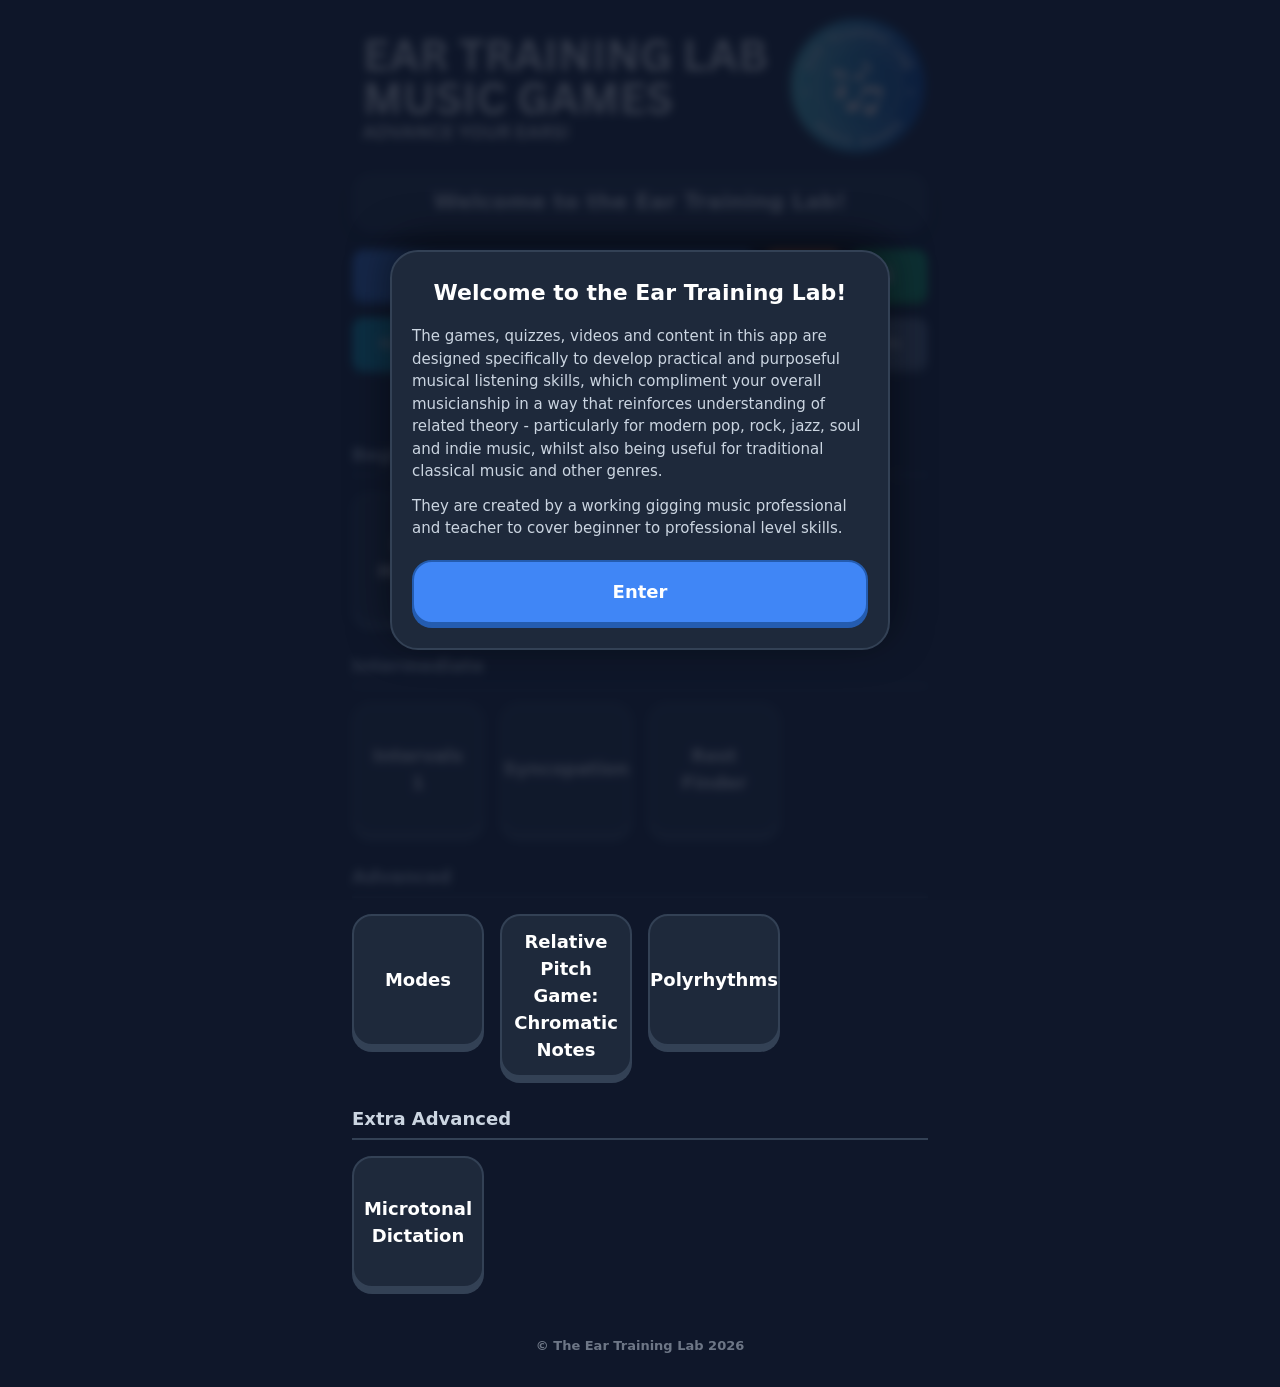
==== index.html @ 7a1864b0 "Add files via upload" ====
<!DOCTYPE html>
<html lang="en">
<head>
  <meta charset="utf-8"/>
  <meta name="viewport" content="width=device-width, initial-scale=1, maximum-scale=1, user-scalable=no"/>
  <meta name="theme-color" content="#0f172a" id="metaThemeColor"/>
  <title>The Ear Training Lab - Home</title>
  <link href="shared/global.css" rel="stylesheet"/>
</head>
<body>
  <div class="app">
    
    <header class="hero">
      <div class="app-titleWrap">
        <img alt="The Ear Training Lab" class="app-titleImg img-dark" src="images/hometitle.png" onerror="this.style.display='none'; document.getElementById('fallbackTitle').classList.remove('hidden');"/>
        <img alt="The Ear Training Lab" class="app-titleImg img-light" src="images/titlelight.png" onerror="this.style.display='none'; document.getElementById('fallbackTitle').classList.remove('hidden');"/>
        <h1 id="fallbackTitle" class="fallback-title hidden">The Ear Training Lab</h1>
      </div>
      
      <div class="welcome-panel">
        <h2 id="welcomeHeading" class="welcome-heading">Welcome to the Ear Training Lab!</h2>
      </div>
    </header>

    <div class="top-actions-row">
      <button id="progressBtn" class="btn primary action-btn progress-btn" type="button" onclick="window.location.href='progress/index.html'">
        📈 Progress And Results!
      </button>
      <button id="settingsBtn" class="btn action-btn btn-orange icon-btn" aria-label="User and Settings" title="Settings">⚙️</button>
      <button id="aboutBtn" class="btn action-btn btn-teal icon-btn" aria-label="About" title="Info">ℹ️</button>
    </div>

    <nav class="nav-row" aria-label="Main Navigation">
      <button class="btn nav-btn tab-btn active" data-target="sec-games">Games</button>
      <button class="btn nav-btn tab-btn" data-target="sec-quizzes">Quizzes</button>
      <button class="btn nav-btn tab-btn" data-target="sec-videos">Videos</button>
      <button class="btn nav-btn tab-btn" data-target="sec-reading">Reading</button>
      <button class="btn nav-btn tab-btn" data-target="sec-tools">Tools</button>
    </nav>

    <main class="content-container">
      
      <section id="sec-games" class="content-section active">
        <div class="filter-bar">
          <button id="filterBtn" class="btn btn-glass-grey mini-btn" type="button">🔍 Filter</button>
          <button id="sortBtn" class="btn btn-glass-grey mini-btn" type="button">↕️ Sort</button>
        </div>

        <div class="tile-grid" id="gamesGrid">
          <a href="#" class="tile-btn game-tile" data-difficulty="1" data-type="pitch">Pitch Match 1</a>
          <a href="#" class="tile-btn game-tile" data-difficulty="2" data-type="pitch">Major/Minor</a>
          <a href="#" class="tile-btn game-tile" data-difficulty="3" data-type="rhythm">Beat Tapper</a>
          
          <a href="#" class="tile-btn game-tile" data-difficulty="4" data-type="pitch">Intervals 1</a>
          <a href="#" class="tile-btn game-tile" data-difficulty="5" data-type="rhythm">Syncopation</a>
          <a href="#" class="tile-btn game-tile" data-difficulty="6" data-type="rhythm">Rest Finder</a>
          
          <a href="games/relativepitchchromatic/chromaticindex.html" class="tile-btn game-tile" data-difficulty="8" data-type="pitch">Relative Pitch Game: Chromatic Notes</a>
          <a href="#" class="tile-btn game-tile" data-difficulty="7" data-type="pitch">Modes</a>
          <a href="#" class="tile-btn game-tile" data-difficulty="9" data-type="rhythm">Polyrhythms</a>
        
          <a href="#" class="tile-btn game-tile" data-difficulty="10" data-type="pitch">Microtonal Dictation</a>
        </div>
      </section>

      <section id="sec-quizzes" class="content-section hidden">
        <div class="tile-grid">
          <a href="#" class="tile-btn">Quiz 1: Basics</a>
          <a href="#" class="tile-btn">Quiz 2: Clefs</a>
          <a href="#" class="tile-btn">Quiz 3: Time</a>
          <a href="#" class="tile-btn">Quiz 4: Keys</a>
          <a href="#" class="tile-btn">Quiz 5: Scales</a>
          <a href="#" class="tile-btn">Quiz 6: Chords</a>
          <a href="#" class="tile-btn">Quiz 7: Melody</a>
          <a href="#" class="tile-btn">Quiz 8: Rhythm</a>
          <a href="#" class="tile-btn">Quiz 9: Final</a>
        </div>
      </section>

      <section id="sec-videos" class="content-section hidden">
        <div class="tile-grid">
          <a href="#" class="tile-btn">Vid: Pitch</a>
          <a href="#" class="tile-btn">Vid: Rhythm</a>
          <a href="#" class="tile-btn">Vid: Piano</a>
          <a href="#" class="tile-btn">Vid: Guitar</a>
          <a href="#" class="tile-btn">Vid: Vocals</a>
          <a href="#" class="tile-btn">Vid: Theory 1</a>
          <a href="#" class="tile-btn">Vid: Theory 2</a>
          <a href="#" class="tile-btn">Vid: Warmups</a>
          <a href="#" class="tile-btn">Vid: Practice</a>
        </div>
      </section>

      <section id="sec-reading" class="content-section hidden">
        <div class="tile-grid">
          <a href="#" class="tile-btn">Article 1</a>
          <a href="#" class="tile-btn">Article 2</a>
          <a href="#" class="tile-btn">Article 3</a>
          <a href="#" class="tile-btn">Article 4</a>
          <a href="#" class="tile-btn">Article 5</a>
          <a href="#" class="tile-btn">Article 6</a>
          <a href="#" class="tile-btn">Article 7</a>
          <a href="#" class="tile-btn">Article 8</a>
          <a href="#" class="tile-btn">Article 9</a>
        </div>
      </section>

      <section id="sec-tools" class="content-section hidden">
        <div class="tile-grid">
          <a href="#" class="tile-btn">Tool: Metronome</a>
          <a href="#" class="tile-btn">Tool: Tuner</a>
          <a href="#" class="tile-btn">Tool: Piano</a>
        </div>
      </section>
    </main>
    </main>

    <footer class="app-footer">
      <p>&copy; The Ear Training Lab 2026</p>
    </footer>

    <div aria-labelledby="filterTitle" aria-modal="true" class="modal hidden" id="filterModal" role="dialog">
      <div class="modalCard modalCard-sm">
        <h2 class="modalTitle" id="filterTitle">Filter Games</h2>
        <div class="modalBody text-left">
          
          <div class="settings-group">
            <label class="settings-label">Difficulty</label>
            <div class="checkbox-row">
              <input type="checkbox" id="diff-beg" class="filter-diff" value="beginner" checked>
              <label for="diff-beg">Beginner (1-3)</label>
            </div>
            <div class="checkbox-row">
              <input type="checkbox" id="diff-int" class="filter-diff" value="intermediate" checked>
              <label for="diff-int">Intermediate (4-6)</label>
            </div>
            <div class="checkbox-row">
              <input type="checkbox" id="diff-adv" class="filter-diff" value="advanced" checked>
              <label for="diff-adv">Advanced (7-9)</label>
            </div>
            <div class="checkbox-row">
              <input type="checkbox" id="diff-extra" class="filter-diff" value="extra-advanced" checked>
              <label for="diff-extra">Extra Advanced (10)</label>
            </div>
          </div>

          <div class="settings-group">
            <label class="settings-label">Game Type</label>
            <div class="checkbox-row">
              <input type="checkbox" id="type-pitch" class="filter-type" value="pitch" checked>
              <label for="type-pitch">Pitch Games</label>
            </div>
            <div class="checkbox-row">
              <input type="checkbox" id="type-rhythm" class="filter-type" value="rhythm" checked>
              <label for="type-rhythm">Rhythm Games</label>
            </div>
          </div>

        </div>
        <div class="modalActions">
          <button class="btn btn-large primary btn-block" id="closeFilterBtn" type="button">Done</button>
        </div>
      </div>
    </div>

    <div aria-labelledby="sortTitle" aria-modal="true" class="modal hidden" id="sortModal" role="dialog">
      <div class="modalCard modalCard-sm">
        <h2 class="modalTitle" id="sortTitle">Sort Games</h2>
        <div class="modalBody text-left">
          
          <div class="settings-group">
            <div class="radio-row">
              <input type="radio" id="sort-diff-asc" name="sort-games" value="diff-asc" checked>
              <label for="sort-diff-asc">Difficulty: Beginner to Extra Advanced</label>
            </div>
            <div class="radio-row">
              <input type="radio" id="sort-diff-desc" name="sort-games" value="diff-desc">
              <label for="sort-diff-desc">Difficulty: Extra Advanced to Beginner</label>
            </div>
            <div class="radio-row" style="margin-top: 12px;">
              <input type="radio" id="sort-rhythm-first" name="sort-games" value="rhythm-first">
              <label for="sort-rhythm-first">Type: Rhythm Games First</label>
            </div>
            <div class="radio-row">
              <input type="radio" id="sort-pitch-first" name="sort-games" value="pitch-first">
              <label for="sort-pitch-first">Type: Pitch Games First</label>
            </div>
          </div>

        </div>
        <div class="modalActions">
          <button class="btn btn-large primary btn-block" id="closeSortBtn" type="button">Done</button>
        </div>
      </div>
    </div>

    <div aria-labelledby="welcomeTitle" aria-modal="true" class="modal hidden" id="welcomeModal" role="dialog">
      <div class="modalCard">
        <h2 class="modalTitle" id="welcomeTitle">Welcome to the Ear Training Lab!</h2>
        <div class="modalBody text-left">
          <p>The games, quizzes, videos and content in this app are designed specifically to develop practical and purposeful musical listening skills, which compliment your overall musicianship in a way that reinforces understanding of related theory - particularly for modern pop, rock, jazz, soul and indie music, whilst also being useful for traditional classical music and other genres.</p>
          <p>They are created by a working gigging music professional and teacher to cover beginner to professional level skills.</p>
        </div>
        <div class="modalActions">
          <button class="btn btn-large primary pulse btn-block" id="welcomeEnterBtn" type="button">Enter</button>
        </div>
      </div>
    </div>

    <div aria-labelledby="settingsTitle" aria-modal="true" class="modal hidden" id="settingsModal" role="dialog">
      <div class="modalCard">
        <h2 class="modalTitle" id="settingsTitle">User & Settings</h2>
        <div class="modalBody text-left">
          
          <div class="settings-group">
            <label for="userNameInput" class="settings-label">Player Name</label>
            <input type="text" id="userNameInput" class="text-input" placeholder="Enter your name to personalize the app" autocomplete="off" spellcheck="false"/>
          </div>

          <div class="settings-group">
            <label class="settings-label">Appearance</label>
            <button id="themeToggleBtn" class="btn btn-block" type="button">🌙 Switch to Light Mode</button>
          </div>

          <div class="settings-group" style="margin-top: 32px;">
            <button id="clearDataBtn" class="btn btn-block danger-btn" type="button">⚠️ Clear All Progress & Data</button>
          </div>

        </div>
        <div class="modalActions">
          <button class="btn btn-large primary btn-block" id="closeSettingsBtn" type="button">Done</button>
        </div>
      </div>
    </div>

    <div aria-labelledby="aboutTitle" aria-modal="true" class="modal hidden" id="aboutModal" role="dialog">
      <div class="modalCard">
        <h2 class="modalTitle" id="aboutTitle">About Ear Training</h2>
        <div class="modalBody text-left">
          <p>This section contains general information about ear training and methodology.</p>
          <p>Regular practice using these exercises will build a strong connection between your ear, your instrument, and music theory concepts.</p>
        </div>
        <div class="modalActions">
          <button class="btn btn-large primary btn-block" id="closeAboutBtn" type="button">Close</button>
        </div>
      </div>
    </div>

  </div>
  <script src="script.js"></script>
</body>
</html>
---- shared/global.css ----
:root {
  /* High Contrast Dark Ed-Tech Palette (Refined) */
  --bg-base: #0f172a; 
  --bg-surface: #1e293b;
  --bg-elevated: #334155;
  --bg-modal: rgba(15, 23, 42, 0.85);
  
  --text-main: #ffffff;
  --text-muted: #cbd5e1;
  --text-input: #ffffff;
  
  /* Primary Action (Softer Pastel Blue) */
  --accent: #4086f6;
  --accent-shadow: #245cb0; 
  --accent-glow: rgba(110, 162, 245, 0.4);
  
  /* Destructive */
  --danger: #ef4444;
  --danger-shadow: #b91c1c;
  
  /* Info (Teal) */
  --info-teal: #0cbc67;
  --info-shadow: #0d9443;
  
  /* User Settings (Softer Pastel Orange) */
  --next-orange: #ff7f2a;
  --next-shadow: #d46b29;

  /* Inactive Tabs (Greyed-out Blue / Slate) */
  --muted-blue: #64748b;
  --muted-blue-shadow: #475569;

  /* Active Tabs (Lighter Blue Green) */
  --active-teal: #06b6d4;
  --active-teal-shadow: #0891b2;

  --radius-sm: 12px;
  --radius-md: 20px;
  --radius-lg: 28px;
  
  --font-main: "Inter", system-ui, -apple-system, BlinkMacSystemFont, "Segoe UI", Roboto, sans-serif;
  --shadow-soft: 0 8px 24px rgba(0, 0, 0, 0.4);
}

/* --- Light Mode Variables --- */
body.light-theme {
  --bg-base: #f1f5f9; 
  --bg-surface: #ffffff;
  --bg-elevated: #e2e8f0;
  --bg-modal: rgba(241, 245, 249, 0.9);
  
  --text-main: #0f172a;
  --text-muted: #475569;
  --text-input: #0f172a;

  --shadow-soft: 0 4px 12px rgba(0, 0, 0, 0.08);
}

/* --- Global Resets --- */
* { box-sizing: border-box; margin: 0; padding: 0; }

body {
  font-family: var(--font-main);
  background: var(--bg-base);
  color: var(--text-main);
  line-height: 1.5;
  -webkit-font-smoothing: antialiased;
  overscroll-behavior-y: none;
  transition: background-color 0.3s, color 0.3s;
}

.hidden { display: none !important; }

/* --- Layout Container --- */
.app {
  max-width: 600px;
  margin: 0 auto;
  padding: 16px 12px 32px;
  display: flex;
  flex-direction: column;
  gap: 16px; 
  min-height: 100vh;
}

/* --- Headers & Hero --- */
.hero { text-align: center; }
.app-titleWrap { display: flex; justify-content: center; align-items: center; min-height: 60px; }
.app-titleImg { max-width: 100%; height: auto; object-fit: contain; }
.fallback-title { font-size: 26px; font-weight: 900; color: var(--text-main); letter-spacing: -0.5px; }

/* Title Image Toggling */
.img-light { display: none; }
body.light-theme .img-dark { display: none; }
body.light-theme .img-light { display: block; }

/* The outlined panel for the greeting */
.welcome-panel {
  background: var(--bg-surface);
  border: 0px solid var(--bg-elevated);
  border-radius: var(--radius-md);
  padding: 16px 20px;
  box-shadow: var(--shadow-soft);
  margin-top: 16px;
  transition: background-color 0.3s, border-color 0.3s;
}

.welcome-heading {
  text-align: center;
  font-size: 22px;
  font-weight: 900;
  color: var(--text-main);
  margin: 0; 
  line-height: 1.3;
}

/* --- Core Ed-Tech Buttons --- */
.btn {
  font-family: var(--font-main);
  height: 52px; 
  border-radius: var(--radius-sm);
  border: none;
  font-size: 16px;
  font-weight: 800;
  cursor: pointer;
  display: flex;
  align-items: center;
  justify-content: center;
  transition: transform 0.1s, box-shadow 0.1s, background-color 0.3s, color 0.3s, border-color 0.3s;
  user-select: none;
  -webkit-tap-highlight-color: transparent;
  padding: 0 16px;
  background: var(--bg-elevated);
  color: var(--text-main);
  box-shadow: 0 4px 0 rgba(0,0,0,0.2);
}

body.light-theme .btn { box-shadow: 0 4px 0 #cbd5e1; }
.btn-large { height: 64px; font-size: 18px; border-radius: var(--radius-md); }
.btn:active:not(:disabled) { transform: translateY(4px); box-shadow: 0 0px 0 transparent !important; }
.btn-block { width: 100%; }

/* Explicit 2px solid border mapping to the shadow colors */
.primary { 
  background: var(--accent); 
  color: #fff; 
  border: 2px solid var(--accent-shadow); 
  box-shadow: 0 4px 0 var(--accent-shadow); 
}
body.light-theme .primary { box-shadow: 0 4px 0 var(--accent-shadow); }

.danger-btn { 
  background: var(--danger); 
  color: #fff; 
  border: 2px solid var(--danger-shadow); 
  box-shadow: 0 4px 0 var(--danger-shadow); 
}
body.light-theme .danger-btn { box-shadow: 0 4px 0 var(--danger-shadow); }

/* --- Top Actions Layout --- */
.top-actions-row {
  display: flex;
  gap: 8px;
}

.progress-btn { flex-grow: 1; justify-content: center; }
.icon-btn { flex: 0 0 78px; padding: 0; font-size: 24px; }

/* Filter & Sort Bar */
.filter-bar {
  display: flex;
  gap: 8px;
  justify-content: center; 
  margin-bottom: 12px;
}

/* Half height mini-buttons */
.mini-btn {
  height: 32px;
  font-size: 13px;
  border-radius: var(--radius-sm);
  padding: 0 12px;
}

.btn-orange {
  background: var(--next-orange);
  color: #fff;
  border: 2px solid var(--next-shadow);
  box-shadow: 0 4px 0 var(--next-shadow);
}
body.light-theme .btn-orange { box-shadow: 0 4px 0 var(--next-shadow); }

.btn-teal {
  background: var(--info-teal);
  color: #fff;
  border: 2px solid var(--info-shadow);
  box-shadow: 0 4px 0 var(--info-shadow);
}
body.light-theme .btn-teal { box-shadow: 0 4px 0 var(--info-shadow); }

/* Semi-transparent Grey Buttons */
.btn-glass-grey {
  background: rgba(203, 213, 225, 0.15); /* Light translucent grey for dark mode */
  color: var(--text-main);
  border: 2px solid rgba(203, 213, 225, 0.3);
  box-shadow: 0 4px 0 rgba(203, 213, 225, 0.3);
}
body.light-theme .btn-glass-grey {
  background: rgba(148, 163, 184, 0.25); /* Slate translucent grey for light mode */
  border-color: rgba(148, 163, 184, 0.5);
  box-shadow: 0 4px 0 rgba(148, 163, 184, 0.5);
}

/* --- Navigation Tabs --- */
.nav-row {
  display: flex;
  flex-wrap: wrap;
  gap: 8px;
  justify-content: center;
}

.nav-btn {
  flex: 1 1 auto;
  min-width: 70px;
  font-size: 14px;
}

/* Updated borders to match shadow colors */
.tab-btn {
  background: var(--muted-blue);
  color: #fff;
  border: 2px solid var(--muted-blue-shadow);
  box-shadow: 0 4px 0 var(--muted-blue-shadow);
}

/* Updated Active Color (Blue Green) and Light Mode shadow fix */
.tab-btn.active { 
  background: var(--active-teal); 
  border-color: var(--active-teal-shadow); 
  box-shadow: 0 4px 0 var(--active-teal-shadow); 
}
body.light-theme .tab-btn.active {
  box-shadow: 0 4px 0 var(--active-teal-shadow);
}

/* --- Content Areas & Tiles --- */
.content-container { min-height: 200px; }
.content-section { animation: fadeIn 0.3s ease-in-out; }

@keyframes fadeIn {
  from { opacity: 0; transform: translateY(5px); }
  to { opacity: 1; transform: translateY(0); }
}

.tile-grid {
  display: grid;
  grid-template-columns: repeat(auto-fill, minmax(130px, 1fr));
  gap: 16px;
}

.tile-btn {
  display: flex; align-items: center; justify-content: center; text-align: center;
  aspect-ratio: 1 / 1; 
  background: var(--bg-surface); color: var(--text-main); text-decoration: none;
  border: 2px solid var(--bg-elevated); border-radius: var(--radius-md);
  font-size: 18px; font-weight: 900; padding: 12px;
  box-shadow: 0 6px 0 var(--bg-elevated);
  transition: transform 0.1s, box-shadow 0.1s, background-color 0.2s, border-color 0.2s;
  cursor: pointer; user-select: none; -webkit-tap-highlight-color: transparent;
}
.tile-btn:active { transform: translateY(6px); box-shadow: 0 0px 0 var(--bg-elevated); background: var(--bg-elevated); }
.tile-btn:hover { border-color: var(--accent); }

/* Category Heading inside the grid */
.category-title {
  grid-column: 1 / -1; /* Spans full width of the grid */
  font-size: 18px;
  font-weight: 800;
  color: var(--text-muted);
  margin-top: 12px;
  margin-bottom: 0px;
  border-bottom: 2px solid var(--bg-elevated);
  padding-bottom: 6px;
}

/* --- Settings & Form Inputs --- */
.settings-group { margin-bottom: 20px; }
.settings-label { display: block; font-size: 15px; font-weight: 800; color: var(--text-muted); margin-bottom: 12px; border-bottom: 1px solid var(--bg-elevated); padding-bottom: 4px; }

/* Custom Form Rows */
.checkbox-row, .radio-row {
  display: flex;
  align-items: center;
  gap: 12px;
  margin-bottom: 12px;
  font-size: 16px;
  color: var(--text-main);
  font-weight: 600;
}
.checkbox-row input, .radio-row input {
  width: 20px;
  height: 20px;
  accent-color: var(--accent);
  cursor: pointer;
}
.checkbox-row label, .radio-row label { cursor: pointer; user-select: none; }

.text-input {
  width: 100%; background: var(--bg-base); border: 2px solid var(--bg-elevated);
  color: var(--text-input); font-size: 16px; font-family: var(--font-main);
  font-weight: 600; padding: 16px; border-radius: var(--radius-sm);
  outline: none; transition: border-color 0.2s;
}
.text-input:focus { border-color: var(--accent); }

/* --- Modals --- */
.modal {
  position: fixed; inset: 0; background: var(--bg-modal);
  backdrop-filter: blur(4px); -webkit-backdrop-filter: blur(4px);
  display: flex; align-items: center; justify-content: center;
  z-index: 100; padding: 12px; opacity: 1; transition: opacity 0.2s;
}

.modalCard {
  width: 100%; max-width: 500px; background: var(--bg-surface);
  border-radius: var(--radius-lg); padding: 24px 20px; 
  box-shadow: 0 -10px 40px rgba(0,0,0,0.5); border: 2px solid var(--bg-elevated);
  max-height: 90vh; overflow-y: auto;
  animation: slideUp 0.3s cubic-bezier(0.16, 1, 0.3, 1);
}

/* New modifier for smaller modals (Filter & Sort) */
.modalCard-sm {
  max-width: 360px;
  padding: 20px 16px;
}
.modalCard-sm .modalTitle {
  font-size: 20px;
  margin-bottom: 12px;
}

body.light-theme .modalCard { box-shadow: 0 -10px 40px rgba(0,0,0,0.15); }

@keyframes slideUp { from { transform: translateY(100px); opacity: 0; } to { transform: translateY(0); opacity: 1; } }

.modalTitle { font-size: 22px; font-weight: 900; text-align: center; margin-bottom: 16px; color: var(--text-main); }
.modalBody { font-size: 15px; color: var(--text-muted); text-align: center; margin-bottom: 20px; font-weight: 500;}
.modalBody p { margin-bottom: 12px; }
.text-left { text-align: left; }
.modalActions { display: flex; flex-direction: column; gap: 12px; margin-top: 12px;}

@keyframes ringPulse { 0% { outline: 0px solid var(--ringColor); } 50% { outline: 8px solid var(--ringColor); } 100% { outline: 0px solid rgba(0,0,0,0); } }
.pulse { --ringColor: var(--accent-glow); animation: ringPulse 1.5s ease-in-out infinite; }

/* --- Footer --- */
.app-footer {
  text-align: center; margin-top: auto; padding-top: 32px;
  font-size: 13px; font-weight: 700; color: var(--text-muted); 
  opacity: 0.5;
}
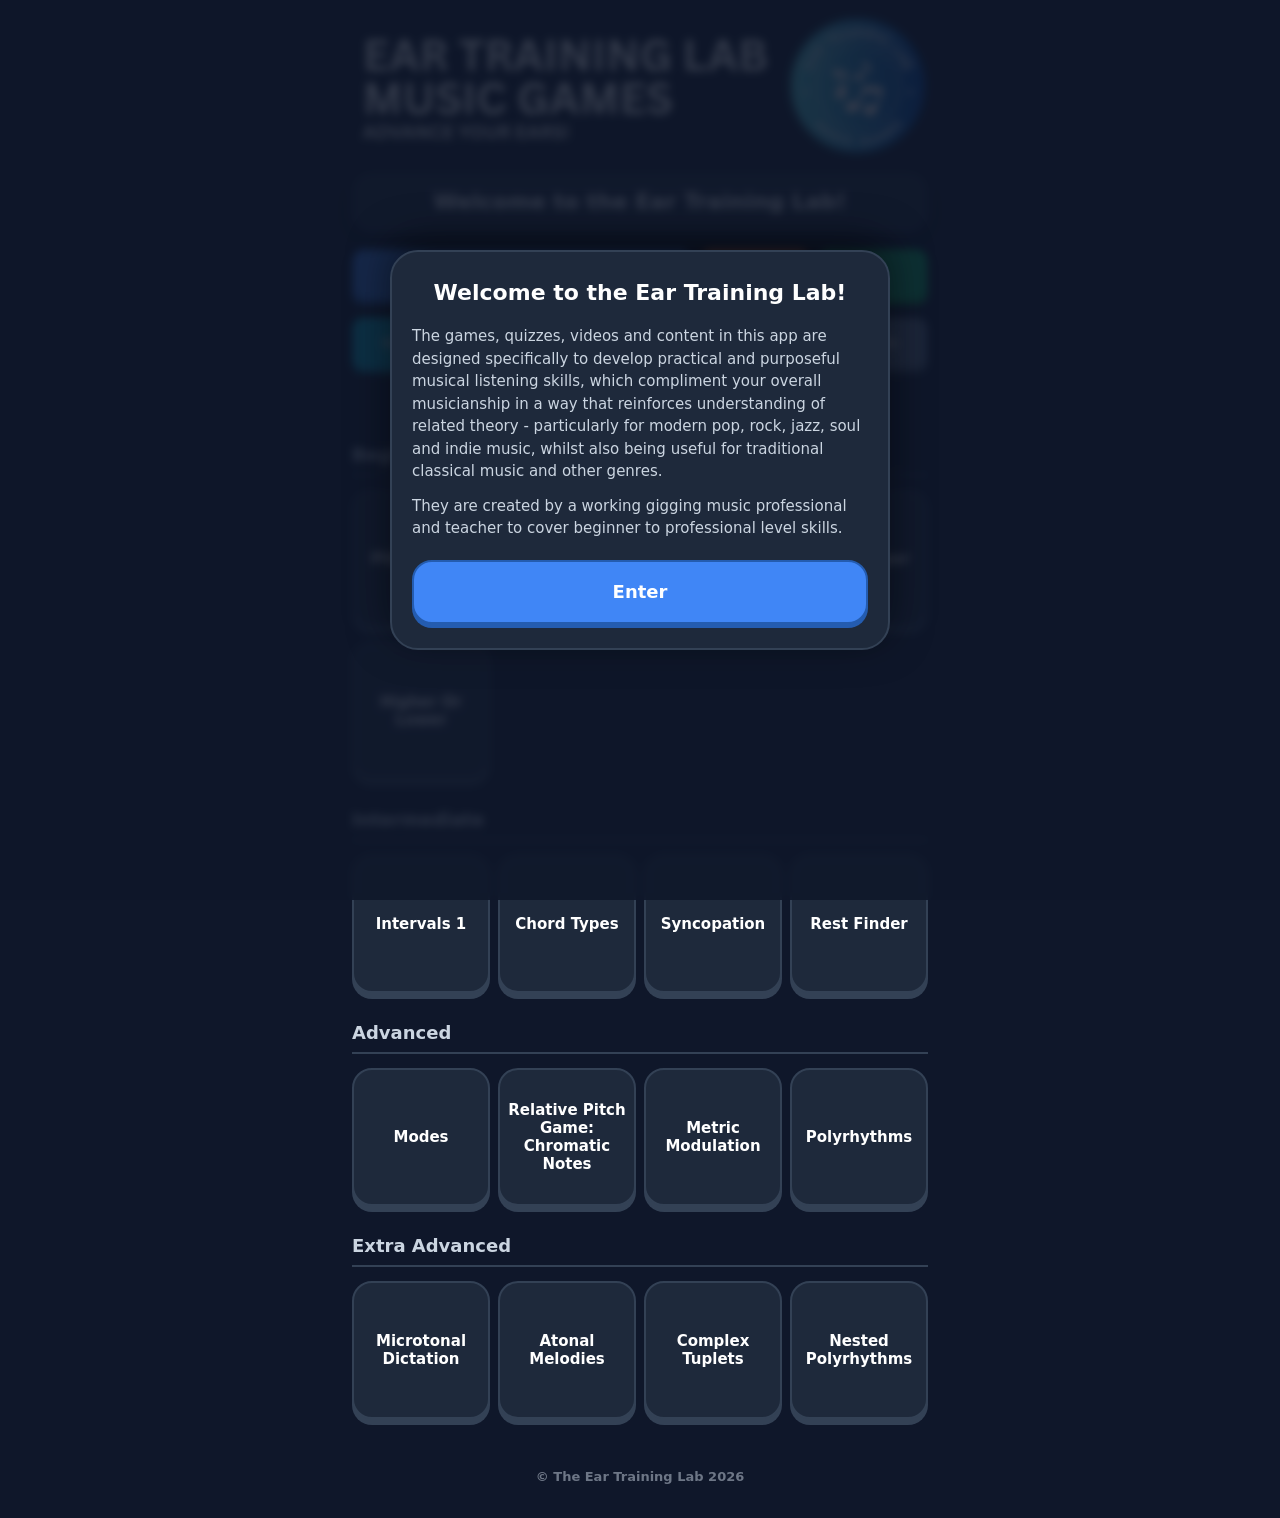
==== commit b6be0aa6: "Add files via upload" ====
--- a/index.html
+++ b/index.html
@@ -24,7 +24,7 @@
 
     <div class="top-actions-row">
       <button id="progressBtn" class="btn primary action-btn progress-btn" type="button" onclick="window.location.href='progress/index.html'">
-        📈 Progress And Results!
+        Progress & Results!
       </button>
       <button id="settingsBtn" class="btn action-btn btn-orange icon-btn" aria-label="User and Settings" title="Settings">⚙️</button>
       <button id="aboutBtn" class="btn action-btn btn-teal icon-btn" aria-label="About" title="Info">ℹ️</button>
@@ -47,19 +47,26 @@
         </div>
 
         <div class="tile-grid" id="gamesGrid">
-          <a href="#" class="tile-btn game-tile" data-difficulty="1" data-type="pitch">Pitch Match 1</a>
+          <a href="games/pitchmatch/pitchmatchindex.html" class="tile-btn game-tile" data-difficulty="1" data-type="pitch">Pitch Match</a>
+          <a href="#" class="tile-btn game-tile" data-difficulty="1" data-type="rhythm">Rhythm Match 1</a>
           <a href="#" class="tile-btn game-tile" data-difficulty="2" data-type="pitch">Major/Minor</a>
           <a href="#" class="tile-btn game-tile" data-difficulty="3" data-type="rhythm">Beat Tapper</a>
           
           <a href="#" class="tile-btn game-tile" data-difficulty="4" data-type="pitch">Intervals 1</a>
+          <a href="#" class="tile-btn game-tile" data-difficulty="5" data-type="pitch">Chord Types</a>
           <a href="#" class="tile-btn game-tile" data-difficulty="5" data-type="rhythm">Syncopation</a>
           <a href="#" class="tile-btn game-tile" data-difficulty="6" data-type="rhythm">Rest Finder</a>
           
+          <a href="#" class="tile-btn game-tile" data-difficulty="7" data-type="pitch">Modes</a>
+          <a href="games/higherOrLower/higherlowerindex.html" class="tile-btn game-tile" data-difficulty="3" data-type="pitch">Higher Or Lower</a>
           <a href="games/relativepitchchromatic/chromaticindex.html" class="tile-btn game-tile" data-difficulty="8" data-type="pitch">Relative Pitch Game: Chromatic Notes</a>
-          <a href="#" class="tile-btn game-tile" data-difficulty="7" data-type="pitch">Modes</a>
+          <a href="#" class="tile-btn game-tile" data-difficulty="8" data-type="rhythm">Metric Modulation</a>
           <a href="#" class="tile-btn game-tile" data-difficulty="9" data-type="rhythm">Polyrhythms</a>
         
           <a href="#" class="tile-btn game-tile" data-difficulty="10" data-type="pitch">Microtonal Dictation</a>
+          <a href="#" class="tile-btn game-tile" data-difficulty="10" data-type="pitch">Atonal Melodies</a>
+          <a href="#" class="tile-btn game-tile" data-difficulty="10" data-type="rhythm">Complex Tuplets</a>
+          <a href="#" class="tile-btn game-tile" data-difficulty="10" data-type="rhythm">Nested Polyrhythms</a>
         </div>
       </section>
 
@@ -113,7 +120,6 @@
         </div>
       </section>
     </main>
-    </main>
 
     <footer class="app-footer">
       <p>&copy; The Ear Training Lab 2026</p>
--- a/shared/global.css
+++ b/shared/global.css
@@ -163,7 +163,7 @@
 }
 
 .progress-btn { flex-grow: 1; justify-content: center; }
-.icon-btn { flex: 0 0 78px; padding: 0; font-size: 24px; }
+.icon-btn { flex: 0 0 110px; padding: 0; font-size: 24px; }
 
 /* Filter & Sort Bar */
 .filter-bar {
@@ -199,13 +199,13 @@
 
 /* Semi-transparent Grey Buttons */
 .btn-glass-grey {
-  background: rgba(203, 213, 225, 0.15); /* Light translucent grey for dark mode */
+  background: rgba(203, 213, 225, 0.15); 
   color: var(--text-main);
   border: 2px solid rgba(203, 213, 225, 0.3);
   box-shadow: 0 4px 0 rgba(203, 213, 225, 0.3);
 }
 body.light-theme .btn-glass-grey {
-  background: rgba(148, 163, 184, 0.25); /* Slate translucent grey for light mode */
+  background: rgba(148, 163, 184, 0.25); 
   border-color: rgba(148, 163, 184, 0.5);
   box-shadow: 0 4px 0 rgba(148, 163, 184, 0.5);
 }
@@ -214,17 +214,17 @@
 .nav-row {
   display: flex;
   flex-wrap: wrap;
-  gap: 8px;
+  gap: 6px; 
   justify-content: center;
 }
 
 .nav-btn {
   flex: 1 1 auto;
-  min-width: 70px;
-  font-size: 14px;
-}
-
-/* Updated borders to match shadow colors */
+  min-width: 48px; 
+  font-size: 13px; 
+  padding: 0 6px;  
+}
+
 .tab-btn {
   background: var(--muted-blue);
   color: #fff;
@@ -232,7 +232,6 @@
   box-shadow: 0 4px 0 var(--muted-blue-shadow);
 }
 
-/* Updated Active Color (Blue Green) and Light Mode shadow fix */
 .tab-btn.active { 
   background: var(--active-teal); 
   border-color: var(--active-teal-shadow); 
@@ -253,8 +252,16 @@
 
 .tile-grid {
   display: grid;
-  grid-template-columns: repeat(auto-fill, minmax(130px, 1fr));
-  gap: 16px;
+  /* Min 3 columns. minmax(0, 1fr) ensures content NEVER breaks the grid width */
+  grid-template-columns: repeat(3, minmax(0, 1fr));
+  gap: 14px 8px;
+}
+
+/* Switches to 4 columns when the screen allows */
+@media (min-width: 520px) {
+  .tile-grid {
+    grid-template-columns: repeat(4, minmax(0, 1fr));
+  }
 }
 
 .tile-btn {
@@ -262,7 +269,14 @@
   aspect-ratio: 1 / 1; 
   background: var(--bg-surface); color: var(--text-main); text-decoration: none;
   border: 2px solid var(--bg-elevated); border-radius: var(--radius-md);
-  font-size: 18px; font-weight: 900; padding: 12px;
+  
+  /* Dynamic font size, wrapping, and hyphenation to handle narrow columns */
+  font-size: clamp(12px, 3.5vw, 15px); font-weight: 900; padding: 6px; line-height: 1.2;
+  overflow-wrap: break-word;
+  word-break: break-word;
+  hyphens: auto;
+  flex-direction: column;
+  
   box-shadow: 0 6px 0 var(--bg-elevated);
   transition: transform 0.1s, box-shadow 0.1s, background-color 0.2s, border-color 0.2s;
   cursor: pointer; user-select: none; -webkit-tap-highlight-color: transparent;
@@ -272,7 +286,7 @@
 
 /* Category Heading inside the grid */
 .category-title {
-  grid-column: 1 / -1; /* Spans full width of the grid */
+  grid-column: 1 / -1; 
   font-size: 18px;
   font-weight: 800;
   color: var(--text-muted);
@@ -328,7 +342,6 @@
   animation: slideUp 0.3s cubic-bezier(0.16, 1, 0.3, 1);
 }
 
-/* New modifier for smaller modals (Filter & Sort) */
 .modalCard-sm {
   max-width: 360px;
   padding: 20px 16px;
@@ -356,4 +369,4 @@
   text-align: center; margin-top: auto; padding-top: 32px;
   font-size: 13px; font-weight: 700; color: var(--text-muted); 
   opacity: 0.5;
-}+}
